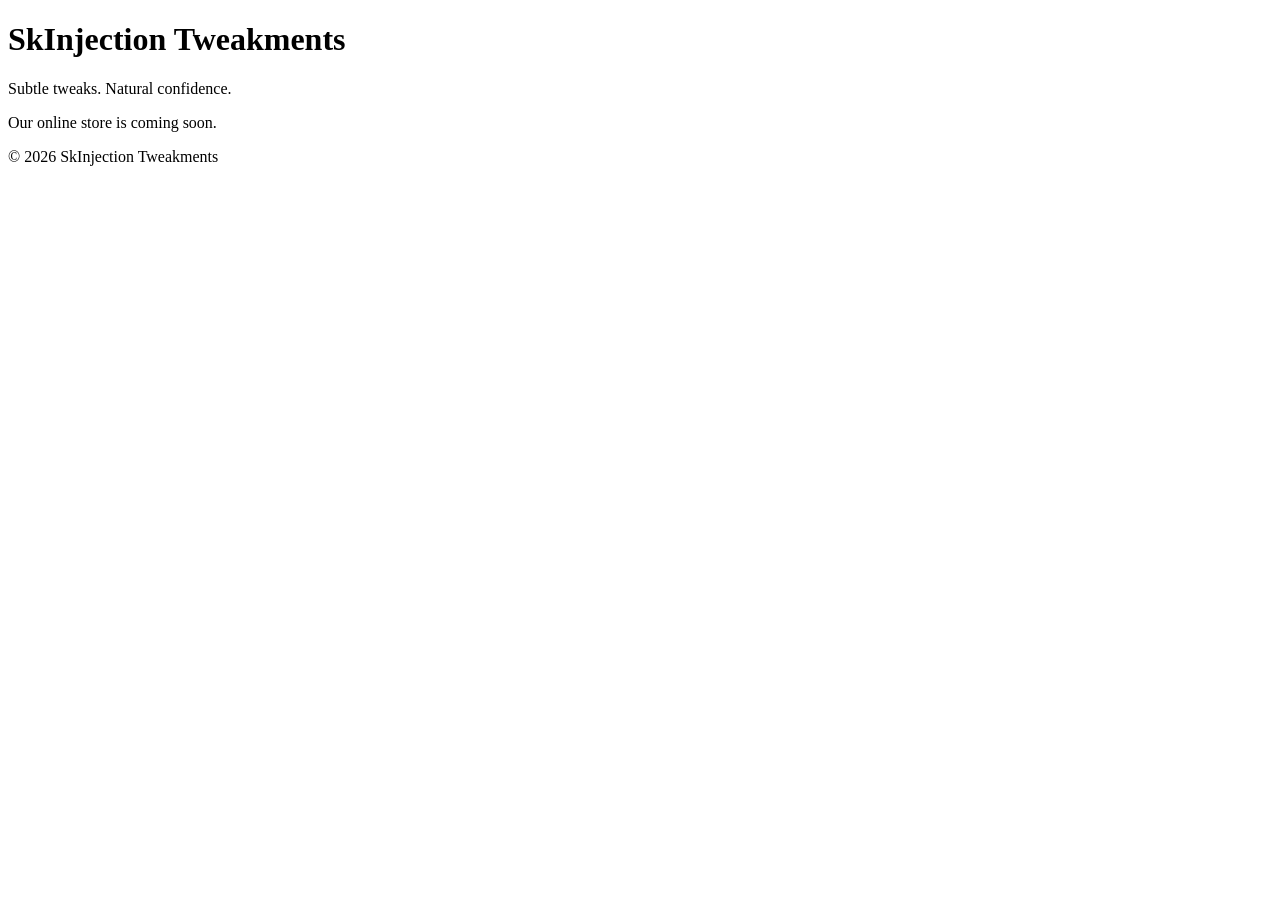
==== index.html @ 7909ea89 "Initial commit" ====
<!DOCTYPE html>
<html lang="en">
<head>
    <!--
        Author: Lettizia Diaz de Leon
        Date: October 9, 2026
        Purpose: Initial homepage file for the SkInjection Tweakments online store project.
    -->
    <meta charset="UTF-8">
    <meta name="viewport" content="width=device-width, initial-scale=1.0">
    <title>SkInjection Tweakments</title>
</head>
<body>

    <header>
        <h1>SkInjection Tweakments</h1>
        <p>Subtle tweaks. Natural confidence.</p>
    </header>

    <main>
        <p>Our online store is coming soon.</p>
    </main>

    <footer>
        <p>&copy; 2026 SkInjection Tweakments</p>
    </footer>

</body>
</html>
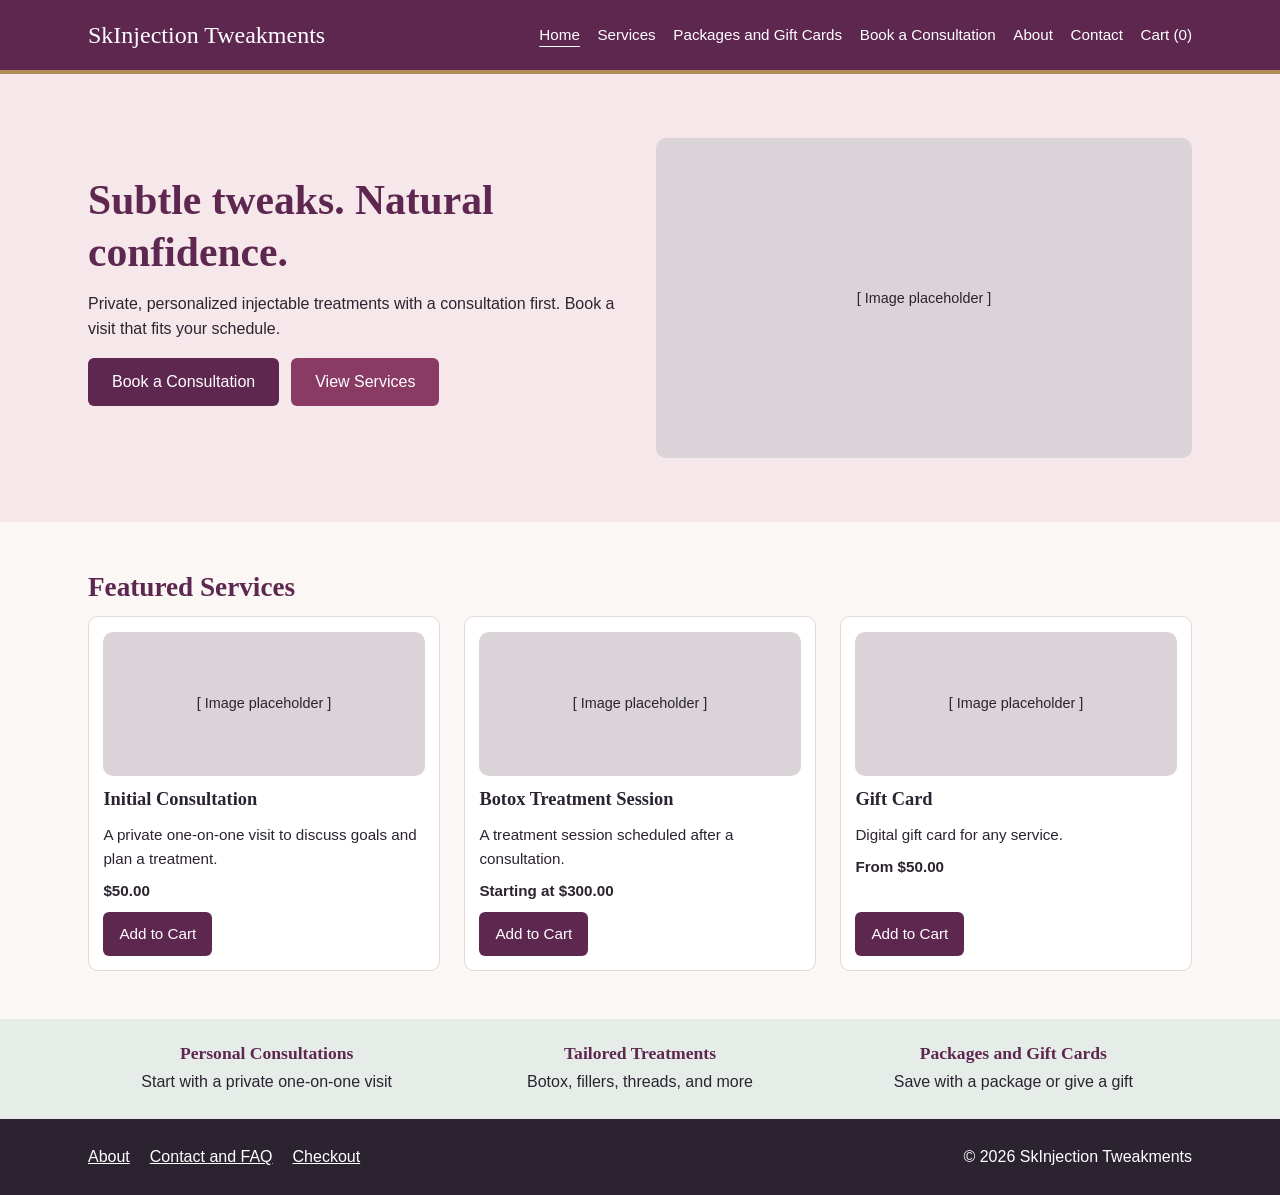
==== commit 9cec6656: "2.6 Project: Style and Substance" ====
--- a/index.html
+++ b/index.html
@@ -3,27 +3,111 @@
 <head>
     <!--
         Author: Lettizia Diaz de Leon
-        Date: October 9, 2026
-        Purpose: Initial homepage file for the SkInjection Tweakments online store project.
+        Date: October 18, 2026
+        Purpose: Store homepage for SkInjection Tweakments. Introduces the brand and links to services, packages, and booking.
     -->
     <meta charset="UTF-8">
     <meta name="viewport" content="width=device-width, initial-scale=1.0">
-    <title>SkInjection Tweakments</title>
+    <meta name="description" content="Private, personalized injectable treatments with a consultation first. Book a consultation or browse services.">
+    <title>SkInjection Tweakments | Home</title>
+
+    <!-- External stylesheet with the brand theme and responsive layout -->
+    <link rel="stylesheet" href="styles.css">
 </head>
+
 <body>
+    <a class="skip-link" href="#main-content">Skip to main content</a>
 
-    <header>
-        <h1>SkInjection Tweakments</h1>
-        <p>Subtle tweaks. Natural confidence.</p>
+    <header class="site-header">
+        <div class="header-inner">
+            <a class="brand" href="index.html">SkInjection Tweakments</a>
+            <nav aria-label="Main navigation">
+                <ul class="nav-list">
+                    <li><a href="index.html" aria-current="page">Home</a></li>
+                    <li><a href="services.html">Services</a></li>
+                    <li><a href="packages.html">Packages and Gift Cards</a></li>
+                    <li><a href="book.html">Book a Consultation</a></li>
+                    <li><a href="about.html">About</a></li>
+                    <li><a href="contact.html">Contact</a></li>
+                    <li><a href="cart.html">Cart (0)</a></li>
+                </ul>
+            </nav>
+        </div>
     </header>
 
-    <main>
-        <p>Our online store is coming soon.</p>
+    <main id="main-content">
+        <section class="hero" aria-labelledby="hero-heading">
+            <div class="container hero-grid">
+                <div class="hero-text">
+                    <h1 id="hero-heading">Subtle tweaks. Natural confidence.</h1>
+                    <p>Private, personalized injectable treatments with a consultation first. Book a visit that fits your schedule.</p>
+                    <p class="button-row">
+                        <a class="button" href="book.html">Book a Consultation</a>
+                        <a class="button button-secondary" href="services.html">View Services</a>
+                    </p>
+                </div>
+                <div class="placeholder hero-img" role="img" aria-label="Calm, softly lit treatment room"><span>[ Image placeholder ]</span></div>
+            </div>
+        </section>
+
+        <section class="section" aria-labelledby="featured-heading">
+            <div class="container">
+                <h2 id="featured-heading">Featured Services</h2>
+                <div class="card-grid">
+                <article class="card">
+                    <div class="placeholder card-img" role="img" aria-label="Calm treatment room with soft lighting"><span>[ Image placeholder ]</span></div>
+                    <h3><a href="service.html">Initial Consultation</a></h3>
+                    <p>A private one-on-one visit to discuss goals and plan a treatment.</p>
+                    <p class="price">$50.00</p>
+                    <button type="button" class="button button-small">Add to Cart<span class="visually-hidden"> Initial Consultation</span></button>
+                </article>
+                <article class="card">
+                    <div class="placeholder card-img" role="img" aria-label="Clean treatment tray ready for an appointment"><span>[ Image placeholder ]</span></div>
+                    <h3><a href="service.html">Botox Treatment Session</a></h3>
+                    <p>A treatment session scheduled after a consultation.</p>
+                    <p class="price">Starting at $300.00</p>
+                    <button type="button" class="button button-small">Add to Cart<span class="visually-hidden"> Botox Treatment Session</span></button>
+                </article>
+                <article class="card">
+                    <div class="placeholder card-img" role="img" aria-label="Gift card with a soft plum ribbon"><span>[ Image placeholder ]</span></div>
+                    <h3><a href="packages.html">Gift Card</a></h3>
+                    <p>Digital gift card for any service.</p>
+                    <p class="price">From $50.00</p>
+                    <button type="button" class="button button-small">Add to Cart<span class="visually-hidden"> Gift Card</span></button>
+                </article>
+                </div>
+            </div>
+        </section>
+
+        <section class="highlights" aria-label="Why choose SkInjection Tweakments">
+            <div class="container highlight-grid">
+                <div>
+                    <h2 class="highlight-title">Personal Consultations</h2>
+                    <p>Start with a private one-on-one visit</p>
+                </div>
+                <div>
+                    <h2 class="highlight-title">Tailored Treatments</h2>
+                    <p>Botox, fillers, threads, and more</p>
+                </div>
+                <div>
+                    <h2 class="highlight-title">Packages and Gift Cards</h2>
+                    <p>Save with a package or give a gift</p>
+                </div>
+            </div>
+        </section>
     </main>
 
-    <footer>
-        <p>&copy; 2026 SkInjection Tweakments</p>
+    <footer class="site-footer">
+        <div class="footer-inner">
+            <nav aria-label="Footer navigation">
+                <ul class="footer-links">
+                    <li><a href="about.html">About</a></li>
+                    <li><a href="contact.html">Contact and FAQ</a></li>
+                    <li><a href="checkout.html">Checkout</a></li>
+                </ul>
+            </nav>
+            <p>&copy; 2026 SkInjection Tweakments</p>
+        </div>
     </footer>
-
 </body>
 </html>
--- a/styles.css
+++ b/styles.css
@@ -0,0 +1,585 @@
+/*
+    Author: Lettizia Diaz de Leon
+    Date: October 18, 2026
+    Purpose: External stylesheet for SkInjection Tweakments. Applies the brand theme
+    (plum and cream palette, Georgia headings, Arial body text) and a mobile-first
+    responsive layout with breakpoints at 768px and 1024px.
+*/
+
+/* ==========================================
+   BRAND COLORS AND FONTS
+   ------------------------------------------
+   Palette from the 1.9 proposal. Gold is for
+   decorative lines only, never for text.
+========================================== */
+:root {
+    --ink: #2B2430;
+    --cream: #FBF7F4;
+    --plum: #5E2750;
+    --rose: #8A3B63;
+    --blush: #F6E7EA;
+    --sage: #E6EDE8;
+    --gold: #B08D57;
+    --white: #FFFFFF;
+    --placeholder: #DAD3D8;
+    --border: #E3D9DE;
+
+    --font-heading: Georgia, "Times New Roman", serif;
+    --font-body: Arial, Helvetica, sans-serif;
+    --radius: 10px;
+}
+
+/* ==========================================
+   BASE STYLES
+========================================== */
+*,
+*::before,
+*::after {
+    box-sizing: border-box;
+}
+
+body {
+    margin: 0;
+    font-family: var(--font-body);
+    font-size: 1rem;
+    line-height: 1.6;
+    color: var(--ink);
+    background-color: var(--cream);
+}
+
+h1, h2, h3 {
+    font-family: var(--font-heading);
+    color: var(--plum);
+    line-height: 1.25;
+    margin: 0 0 0.75rem;
+}
+
+h1 { font-size: 2rem; }
+h2 { font-size: 1.5rem; }
+h3 { font-size: 1.15rem; }
+
+p { margin: 0 0 1rem; }
+
+a { color: var(--rose); }
+a:hover { color: var(--plum); }
+
+img { max-width: 100%; height: auto; }
+
+.container {
+    width: 100%;
+    max-width: 72rem;
+    margin: 0 auto;
+    padding: 0 1rem;
+}
+
+.narrow { max-width: 42rem; }
+
+/* ==========================================
+   ACCESSIBILITY HELPERS
+========================================== */
+.visually-hidden {
+    position: absolute;
+    width: 1px;
+    height: 1px;
+    margin: -1px;
+    padding: 0;
+    overflow: hidden;
+    clip: rect(0, 0, 0, 0);
+    white-space: nowrap;
+    border: 0;
+}
+
+.skip-link {
+    position: absolute;
+    left: 1rem;
+    top: -4rem;
+    background: var(--white);
+    color: var(--plum);
+    padding: 0.5rem 1rem;
+    border-radius: 6px;
+    z-index: 10;
+}
+
+.skip-link:focus { top: 0.5rem; }
+
+a:focus-visible,
+button:focus-visible,
+input:focus-visible,
+select:focus-visible,
+textarea:focus-visible,
+summary:focus-visible {
+    outline: 3px solid var(--ink);
+    outline-offset: 3px;
+}
+
+/* ==========================================
+   HEADER AND NAVIGATION
+========================================== */
+.site-header {
+    background-color: var(--plum);
+    border-bottom: 4px solid var(--gold); /* decorative line only */
+}
+
+.header-inner {
+    max-width: 72rem;
+    margin: 0 auto;
+    padding: 1rem;
+    display: flex;
+    flex-direction: column;
+    gap: 0.75rem;
+}
+
+.brand {
+    font-family: var(--font-heading);
+    font-size: 1.5rem;
+    color: var(--white);
+    text-decoration: none;
+}
+
+.nav-list {
+    list-style: none;
+    margin: 0;
+    padding: 0;
+    display: flex;
+    flex-wrap: wrap;
+    gap: 0.25rem 1rem;
+}
+
+.nav-list a {
+    display: inline-block;
+    padding: 0.4rem 0;
+    color: var(--white);
+    text-decoration: none;
+    font-size: 0.95rem;
+}
+
+.nav-list a:hover,
+.nav-list a[aria-current="page"] {
+    text-decoration: underline;
+    text-underline-offset: 6px;
+}
+
+.site-header a:focus-visible {
+    outline-color: var(--white);
+}
+
+/* ==========================================
+   BUTTONS
+========================================== */
+.button {
+    display: inline-block;
+    min-height: 44px;
+    padding: 0.7rem 1.5rem;
+    font-family: var(--font-body);
+    font-size: 1rem;
+    color: var(--white);
+    background-color: var(--plum);
+    border: 0;
+    border-radius: 6px;
+    text-decoration: none;
+    cursor: pointer;
+}
+
+.button:hover { background-color: var(--ink); color: var(--white); }
+
+.button-secondary { background-color: var(--rose); }
+
+.button-small {
+    min-height: 44px;
+    padding: 0.5rem 1rem;
+    font-size: 0.95rem;
+}
+
+.button-row {
+    display: flex;
+    flex-wrap: wrap;
+    gap: 0.75rem;
+}
+
+/* ==========================================
+   SECTIONS
+========================================== */
+.section { padding: 2rem 0; }
+.section-blush { background-color: var(--blush); }
+.section-sage { background-color: var(--sage); }
+
+.page-intro {
+    background-color: var(--blush);
+    padding: 2rem 0;
+}
+
+.page-intro p { margin-bottom: 0; max-width: 40rem; }
+
+/* Placeholder images (real photos will replace these later) */
+.placeholder {
+    display: flex;
+    align-items: center;
+    justify-content: center;
+    background-color: var(--placeholder);
+    color: var(--ink);
+    border-radius: var(--radius);
+    font-size: 0.9rem;
+    text-align: center;
+}
+
+.card-img { height: 9rem; margin-bottom: 0.75rem; }
+.hero-img { height: 14rem; }
+.detail-img { height: 16rem; }
+
+/* ==========================================
+   HOMEPAGE HERO
+========================================== */
+.hero {
+    background-color: var(--blush);
+    padding: 2rem 0;
+}
+
+.hero-grid {
+    display: grid;
+    grid-template-columns: 1fr;
+    gap: 1.5rem;
+    align-items: center;
+}
+
+.hero h1 { font-size: 2.1rem; }
+
+/* ==========================================
+   CARD GRID (CSS Grid, one column on mobile)
+========================================== */
+.card-grid {
+    display: grid;
+    grid-template-columns: 1fr;
+    gap: 1rem;
+}
+
+.card {
+    background-color: var(--white);
+    border: 1px solid var(--border);
+    border-radius: var(--radius);
+    padding: 0.9rem;
+    display: flex;
+    flex-direction: column;
+}
+
+.card h3 a { color: var(--ink); text-decoration: none; }
+.card h3 a:hover { text-decoration: underline; }
+.card p { margin-bottom: 0.5rem; font-size: 0.95rem; }
+.card .price { font-weight: bold; }
+.card .button { margin-top: auto; align-self: flex-start; }
+
+/* ==========================================
+   HIGHLIGHT STRIP
+========================================== */
+.highlights {
+    background-color: var(--sage);
+    padding: 1.5rem 0;
+    text-align: center;
+}
+
+.highlight-grid {
+    display: grid;
+    grid-template-columns: 1fr;
+    gap: 1rem;
+}
+
+.highlight-title { font-size: 1.1rem; margin-bottom: 0.25rem; }
+.highlight-grid p { margin: 0; }
+
+/* ==========================================
+   SERVICE DETAIL AND ABOUT
+========================================== */
+.breadcrumb { margin-bottom: 1rem; }
+
+.detail-grid {
+    display: grid;
+    grid-template-columns: 1fr;
+    gap: 1.5rem;
+}
+
+.price { font-weight: bold; }
+
+.detail-list {
+    display: grid;
+    grid-template-columns: 1fr;
+    gap: 0.1rem;
+    margin: 0 0 1rem;
+}
+
+.detail-list dt { font-weight: bold; margin-top: 0.5rem; }
+.detail-list dd { margin: 0; }
+
+/* ==========================================
+   FORMS
+========================================== */
+.form fieldset {
+    background-color: var(--white);
+    border: 1px solid var(--border);
+    border-radius: var(--radius);
+    margin: 0 0 1.25rem;
+    padding: 1rem;
+}
+
+.form legend {
+    font-family: var(--font-heading);
+    font-size: 1.15rem;
+    color: var(--plum);
+    padding: 0 0.5rem;
+}
+
+.field { margin-bottom: 1rem; }
+
+.field label {
+    display: block;
+    font-weight: bold;
+    margin-bottom: 0.25rem;
+}
+
+input[type="text"],
+input[type="email"],
+input[type="tel"],
+input[type="date"],
+input[type="time"],
+input[type="number"],
+select,
+textarea {
+    width: 100%;
+    min-height: 44px;
+    padding: 0.55rem 0.7rem;
+    font-family: var(--font-body);
+    font-size: 1rem;
+    color: var(--ink);
+    background-color: var(--white);
+    border: 1px solid var(--ink);
+    border-radius: 6px;
+}
+
+.help {
+    font-size: 0.9rem;
+    margin: 0.35rem 0 0;
+}
+
+/* ==========================================
+   CART TABLE (stacked on mobile)
+========================================== */
+.table-wrap { margin-bottom: 1.5rem; }
+
+.cart-table {
+    width: 100%;
+    border-collapse: collapse;
+    background-color: var(--white);
+}
+
+.cart-table th,
+.cart-table td {
+    padding: 0.75rem;
+    text-align: left;
+    border-bottom: 1px solid var(--border);
+}
+
+.cart-table thead th {
+    background-color: var(--plum);
+    color: var(--white);
+}
+
+.cart-table tfoot th,
+.cart-table tfoot td { font-weight: bold; }
+
+.cart-table input[type="number"] { width: 5rem; }
+
+/* ==========================================
+   CHECKOUT, CONFIRMATION, CONTACT, FAQ
+========================================== */
+.checkout-grid {
+    display: grid;
+    grid-template-columns: 1fr;
+    gap: 1.5rem;
+}
+
+.summary {
+    background-color: var(--blush);
+    border-radius: var(--radius);
+    padding: 1rem;
+    align-self: start;
+}
+
+.summary-list {
+    list-style: none;
+    margin: 0 0 1rem;
+    padding: 0;
+}
+
+.summary-list li,
+.summary-total {
+    display: flex;
+    justify-content: space-between;
+    gap: 1rem;
+    padding: 0.4rem 0;
+}
+
+.summary-total {
+    border-top: 1px solid var(--plum);
+    font-weight: bold;
+    margin-bottom: 0.5rem;
+}
+
+.confirm-box {
+    background-color: var(--white);
+    border: 1px solid var(--border);
+    border-radius: var(--radius);
+    padding: 1.5rem;
+}
+
+.contact-card {
+    font-style: normal;
+    background-color: var(--white);
+    border: 1px solid var(--border);
+    border-radius: var(--radius);
+    padding: 1rem;
+    max-width: 28rem;
+}
+
+.contact-card p:last-child { margin-bottom: 0; }
+
+details {
+    background-color: var(--white);
+    border: 1px solid var(--border);
+    border-radius: 6px;
+    margin-bottom: 0.75rem;
+    padding: 0.75rem 1rem;
+}
+
+summary {
+    font-weight: bold;
+    color: var(--plum);
+    cursor: pointer;
+}
+
+details p { margin: 0.6rem 0 0; }
+
+/* ==========================================
+   FOOTER
+========================================== */
+.site-footer {
+    background-color: var(--ink);
+    color: var(--white);
+    padding: 1.25rem 0;
+}
+
+.footer-inner {
+    max-width: 72rem;
+    margin: 0 auto;
+    padding: 0 1rem;
+    display: flex;
+    flex-direction: column;
+    gap: 0.75rem;
+}
+
+.footer-inner p { margin: 0; }
+
+.footer-links {
+    list-style: none;
+    margin: 0;
+    padding: 0;
+    display: flex;
+    flex-wrap: wrap;
+    gap: 0.5rem 1.25rem;
+}
+
+.footer-links a {
+    display: inline-block;
+    padding: 0.35rem 0;
+    color: var(--white);
+}
+
+.site-footer a:focus-visible { outline-color: var(--white); }
+
+/* ==========================================
+   TABLET BREAKPOINT (768px AND UP)
+   ------------------------------------------
+   Header on one row, two-column grids,
+   cart table shown as a normal table.
+========================================== */
+@media (min-width: 768px) {
+    h1 { font-size: 2.4rem; }
+    h2 { font-size: 1.7rem; }
+
+    .container { padding: 0 1.5rem; }
+
+    .header-inner {
+        flex-direction: row;
+        align-items: center;
+        justify-content: space-between;
+        padding: 1rem 1.5rem;
+    }
+
+    .nav-list { gap: 0.25rem 1.1rem; justify-content: flex-end; }
+
+    .hero { padding: 3rem 0; }
+    .hero h1 { font-size: 2.6rem; }
+    .hero-grid { grid-template-columns: 1fr 1fr; gap: 2rem; }
+    .hero-img { height: 18rem; }
+
+    .section { padding: 2.5rem 0; }
+    .card-grid { grid-template-columns: repeat(2, 1fr); gap: 1.25rem; }
+    .highlight-grid { grid-template-columns: repeat(3, 1fr); }
+    .detail-grid { grid-template-columns: 1fr 1fr; gap: 2rem; align-items: start; }
+    .checkout-grid { grid-template-columns: 2fr 1fr; gap: 2rem; }
+
+    .footer-inner {
+        flex-direction: row;
+        justify-content: space-between;
+        align-items: center;
+        padding: 0 1.5rem;
+    }
+}
+
+/* ==========================================
+   DESKTOP BREAKPOINT (1024px AND UP)
+   ------------------------------------------
+   Three-column card grids and more spacing.
+========================================== */
+@media (min-width: 1024px) {
+    .card-grid { grid-template-columns: repeat(3, 1fr); gap: 1.5rem; }
+    .section { padding: 3rem 0; }
+    .hero { padding: 4rem 0; }
+    .hero-img { height: 20rem; }
+    .detail-img { height: 22rem; }
+}
+
+/* ==========================================
+   MOBILE CART TABLE (under 768px)
+========================================== */
+@media (max-width: 767px) {
+    .cart-table thead {
+        position: absolute;
+        width: 1px;
+        height: 1px;
+        overflow: hidden;
+        clip: rect(0, 0, 0, 0);
+    }
+
+    .cart-table tr { display: block; border-bottom: 2px solid var(--border); }
+
+    .cart-table tbody th,
+    .cart-table tbody td {
+        display: flex;
+        justify-content: space-between;
+        align-items: center;
+        border-bottom: 0;
+    }
+
+    .cart-table td[data-label]::before {
+        content: attr(data-label);
+        font-weight: bold;
+        margin-right: 1rem;
+    }
+
+    .cart-table tfoot tr { display: flex; justify-content: space-between; }
+    .cart-table tfoot th,
+    .cart-table tfoot td { display: block; }
+}
+
+/* Respect the reader's motion settings */
+@media (prefers-reduced-motion: reduce) {
+    * { scroll-behavior: auto; transition: none; animation: none; }
+}
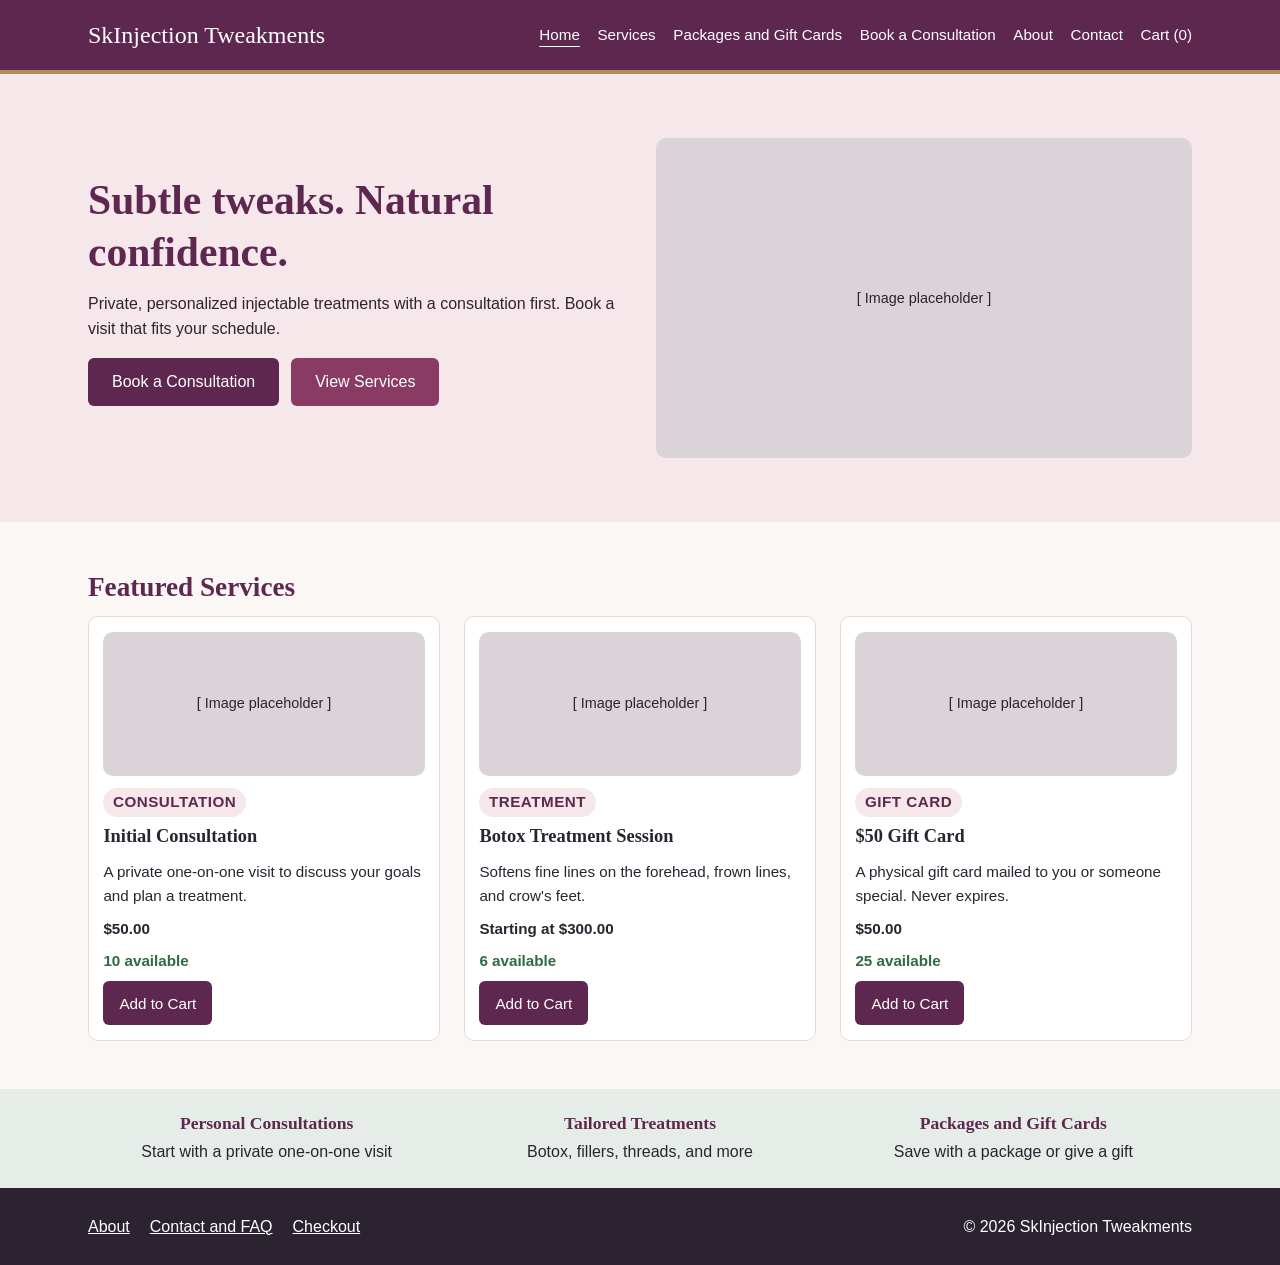
==== commit eb9ee59a: "4.7 Project: Smart Cart" ====
--- a/index.html
+++ b/index.html
@@ -3,7 +3,7 @@
 <head>
     <!--
         Author: Lettizia Diaz de Leon
-        Date: October 18, 2026
+        Date: October 31, 2026
         Purpose: Store homepage for SkInjection Tweakments. Introduces the brand and links to services, packages, and booking.
     -->
     <meta charset="UTF-8">
@@ -13,6 +13,10 @@
 
     <!-- External stylesheet with the brand theme and responsive layout -->
     <link rel="stylesheet" href="styles.css">
+
+    <!-- Product data and shopping cart (keeps the cart count in the menu up to date) -->
+    <script src="js/products.js" defer></script>
+    <script src="js/cart.js" defer></script>
 </head>
 
 <body>
@@ -53,28 +57,9 @@
         <section class="section" aria-labelledby="featured-heading">
             <div class="container">
                 <h2 id="featured-heading">Featured Services</h2>
-                <div class="card-grid">
-                <article class="card">
-                    <div class="placeholder card-img" role="img" aria-label="Calm treatment room with soft lighting"><span>[ Image placeholder ]</span></div>
-                    <h3><a href="service.html">Initial Consultation</a></h3>
-                    <p>A private one-on-one visit to discuss goals and plan a treatment.</p>
-                    <p class="price">$50.00</p>
-                    <button type="button" class="button button-small">Add to Cart<span class="visually-hidden"> Initial Consultation</span></button>
-                </article>
-                <article class="card">
-                    <div class="placeholder card-img" role="img" aria-label="Clean treatment tray ready for an appointment"><span>[ Image placeholder ]</span></div>
-                    <h3><a href="service.html">Botox Treatment Session</a></h3>
-                    <p>A treatment session scheduled after a consultation.</p>
-                    <p class="price">Starting at $300.00</p>
-                    <button type="button" class="button button-small">Add to Cart<span class="visually-hidden"> Botox Treatment Session</span></button>
-                </article>
-                <article class="card">
-                    <div class="placeholder card-img" role="img" aria-label="Gift card with a soft plum ribbon"><span>[ Image placeholder ]</span></div>
-                    <h3><a href="packages.html">Gift Card</a></h3>
-                    <p>Digital gift card for any service.</p>
-                    <p class="price">From $50.00</p>
-                    <button type="button" class="button button-small">Add to Cart<span class="visually-hidden"> Gift Card</span></button>
-                </article>
+                <!-- Featured product cards are built from the product data in js/products.js -->
+                <div class="card-grid" data-product-grid data-ids="consult,botox,gift-50">
+                    <noscript><p>Please turn on JavaScript to view featured services.</p></noscript>
                 </div>
             </div>
         </section>
--- a/styles.css
+++ b/styles.css
@@ -1,9 +1,12 @@
 /*
     Author: Lettizia Diaz de Leon
-    Date: October 18, 2026
+    Date: October 31, 2026
     Purpose: External stylesheet for SkInjection Tweakments. Applies the brand theme
     (plum and cream palette, Georgia headings, Arial body text) and a mobile-first
-    responsive layout with breakpoints at 768px and 1024px.
+    responsive layout with breakpoints at 768px and 1024px. Also styles form
+    validation messages, the coupon field, and product category tags, plus the
+    shopping cart, stock labels, Out of Stock tooltip, add-to-cart feedback, and
+    order confirmation details.
 */
 
 /* ==========================================
@@ -457,6 +460,106 @@
 details p { margin: 0.6rem 0 0; }
 
 /* ==========================================
+   FORM VALIDATION MESSAGES
+   ------------------------------------------
+   Error red (#A4161A) passes contrast on
+   white. Invalid fields also get a thicker
+   border so color is not the only signal.
+========================================== */
+textarea { min-height: 8rem; resize: vertical; }
+
+.required { color: #A4161A; }
+
+.error {
+    color: #A4161A;
+    font-size: 0.9rem;
+    font-weight: bold;
+    margin: 0.35rem 0 0;
+}
+
+.error:empty { display: none; }
+
+input[aria-invalid="true"],
+select[aria-invalid="true"],
+textarea[aria-invalid="true"] {
+    border: 2px solid #A4161A;
+    background-color: #FFF5F5;
+}
+
+.help.success { color: #2E6B3F; font-weight: bold; }
+
+.form-status:empty { display: none; }
+
+.form-status {
+    padding: 0.75rem 1rem;
+    border-radius: 6px;
+    font-weight: bold;
+}
+
+.error-status {
+    background-color: #FFF5F5;
+    color: #A4161A;
+    border-left: 5px solid #A4161A;
+}
+
+.success-status {
+    background-color: var(--sage);
+    color: #2E6B3F;
+    border-left: 5px solid #2E6B3F;
+}
+
+.notice {
+    background-color: var(--blush);
+    border-left: 5px solid var(--rose);
+    padding: 0.6rem 0.8rem;
+    border-radius: 6px;
+    font-size: 0.95rem;
+}
+
+/* Two fields side by side on larger screens */
+.field-row {
+    display: grid;
+    grid-template-columns: 1fr;
+    gap: 0 1rem;
+}
+
+/* Coupon input with its Apply button */
+.coupon-row {
+    display: flex;
+    gap: 0.5rem;
+}
+
+.coupon-row input { flex: 1; }
+
+/* Order summary discount line */
+.summary-line {
+    display: flex;
+    justify-content: space-between;
+    gap: 1rem;
+    margin: 0;
+    padding: 0.3rem 0;
+}
+
+.discount-line { color: #2E6B3F; font-weight: bold; }
+.discount-line[hidden] { display: none; }
+
+/* ==========================================
+   PRODUCT CATEGORY TAG
+========================================== */
+.category-tag {
+    display: inline-block;
+    align-self: flex-start;
+    background-color: var(--blush);
+    color: var(--plum);
+    font-size: 0.8rem;
+    font-weight: bold;
+    letter-spacing: 0.5px;
+    text-transform: uppercase;
+    padding: 0.15rem 0.6rem;
+    border-radius: 999px;
+}
+
+/* ==========================================
    FOOTER
 ========================================== */
 .site-footer {
@@ -492,6 +595,191 @@
 }
 
 .site-footer a:focus-visible { outline-color: var(--white); }
+
+/* ==========================================
+   SHOPPING CART AND INVENTORY
+========================================== */
+
+/* Elements hidden with the hidden attribute stay hidden even if they are buttons */
+[hidden] { display: none !important; }
+
+/* Stock label on product cards */
+.stock {
+    font-size: 0.9rem;
+    font-weight: bold;
+    color: #2E6B3F;
+}
+
+/* Sold-out product: greyed out, cannot be added */
+.out-of-stock {
+    cursor: not-allowed;
+}
+
+.card.out-of-stock {
+    background-color: #F1EEF0;
+    filter: grayscale(100%);
+    opacity: 0.6;
+}
+
+.out-of-stock .stock { color: #A4161A; }
+
+.out-of-stock .button:disabled {
+    pointer-events: none; /* lets the tooltip follow the mouse over the button */
+}
+
+.button:disabled,
+.button:disabled:hover {
+    background-color: #8C8590;
+    cursor: not-allowed;
+}
+
+.stock-wrap { margin-bottom: 1rem; }
+
+/* Tooltip that follows the cursor over sold-out items */
+.stock-tooltip {
+    position: fixed;
+    top: 0;
+    left: 0;
+    z-index: 1000;
+    padding: 0.4rem 0.75rem;
+    border-radius: 6px;
+    background-color: #A4161A;
+    color: var(--white);
+    font-size: 0.85rem;
+    font-weight: bold;
+    pointer-events: none;
+    opacity: 0;
+    transition: opacity 0.15s ease;
+}
+
+.stock-tooltip.show { opacity: 1; }
+
+/* Add-to-cart feedback: green button */
+.button.added,
+.button.added:hover {
+    background-color: #2E6B3F;
+}
+
+/* Add-to-cart feedback: cart count pulse in the menu */
+.cart-count {
+    display: inline-block;
+    border-radius: 999px;
+}
+
+.cart-count.pulse {
+    animation: cart-pulse 0.6s ease;
+}
+
+@keyframes cart-pulse {
+    0% { transform: scale(1); background-color: transparent; }
+    40% { transform: scale(1.5); background-color: var(--gold); color: var(--ink); }
+    100% { transform: scale(1); background-color: transparent; }
+}
+
+/* Add-to-cart feedback: notification message */
+.cart-toast {
+    position: fixed;
+    left: 1rem;
+    right: 1rem;
+    bottom: 1rem;
+    z-index: 900;
+    max-width: 26rem;
+    margin: 0 auto;
+    padding: 0.9rem 1rem;
+    border-left: 6px solid var(--gold);
+    border-radius: var(--radius);
+    background-color: var(--plum);
+    color: var(--white);
+    box-shadow: 0 6px 18px rgba(43, 36, 48, 0.3);
+    opacity: 0;
+    transform: translateY(1rem);
+    transition: opacity 0.25s ease, transform 0.25s ease;
+    pointer-events: none;
+}
+
+.cart-toast.show {
+    opacity: 1;
+    transform: translateY(0);
+    pointer-events: auto;
+}
+
+.cart-toast a { color: var(--white); font-weight: bold; }
+
+/* Outline button for Clear Cart */
+.button-outline {
+    background-color: var(--white);
+    color: var(--plum);
+    border: 2px solid var(--plum);
+}
+
+.button-outline:hover { background-color: var(--blush); color: var(--plum); }
+
+.button-outline:disabled,
+.button-outline:disabled:hover {
+    background-color: var(--white);
+    color: #8C8590;
+    border-color: #C9C2C7;
+}
+
+/* Quantity controls in the cart */
+.qty-control {
+    display: inline-flex;
+    align-items: center;
+    gap: 0.35rem;
+}
+
+.qty-button {
+    width: 44px;
+    height: 44px;
+    border: 2px solid var(--plum);
+    border-radius: 6px;
+    background-color: var(--white);
+    color: var(--plum);
+    font-size: 1.2rem;
+    font-weight: bold;
+    cursor: pointer;
+}
+
+.qty-button:hover { background-color: var(--blush); }
+
+.qty-button:disabled {
+    border-color: #C9C2C7;
+    color: #8C8590;
+    cursor: not-allowed;
+    background-color: var(--white);
+}
+
+.cart-table .qty-input {
+    width: 4rem;
+    min-height: 44px;
+    text-align: center;
+}
+
+/* Remove link-style button */
+.link-button {
+    min-height: 44px;
+    padding: 0.25rem 0.5rem;
+    border: 0;
+    background: none;
+    color: #A4161A;
+    font-size: 0.95rem;
+    text-decoration: underline;
+    cursor: pointer;
+}
+
+.link-button:hover { color: var(--ink); }
+
+/* Order details on the confirmation page */
+.order-details {
+    background-color: var(--blush);
+    border-radius: var(--radius);
+    padding: 1rem;
+    margin: 1rem 0 1.5rem;
+}
+
+.order-details h2 { margin-bottom: 0.25rem; }
+
+.order-meta { font-size: 0.95rem; }
 
 /* ==========================================
    TABLET BREAKPOINT (768px AND UP)
@@ -524,6 +812,7 @@
     .highlight-grid { grid-template-columns: repeat(3, 1fr); }
     .detail-grid { grid-template-columns: 1fr 1fr; gap: 2rem; align-items: start; }
     .checkout-grid { grid-template-columns: 2fr 1fr; gap: 2rem; }
+    .field-row { grid-template-columns: 1fr 1fr; }
 
     .footer-inner {
         flex-direction: row;
@@ -568,6 +857,8 @@
         border-bottom: 0;
     }
 
+    .cart-table td.remove-cell { justify-content: flex-end; }
+
     .cart-table td[data-label]::before {
         content: attr(data-label);
         font-weight: bold;
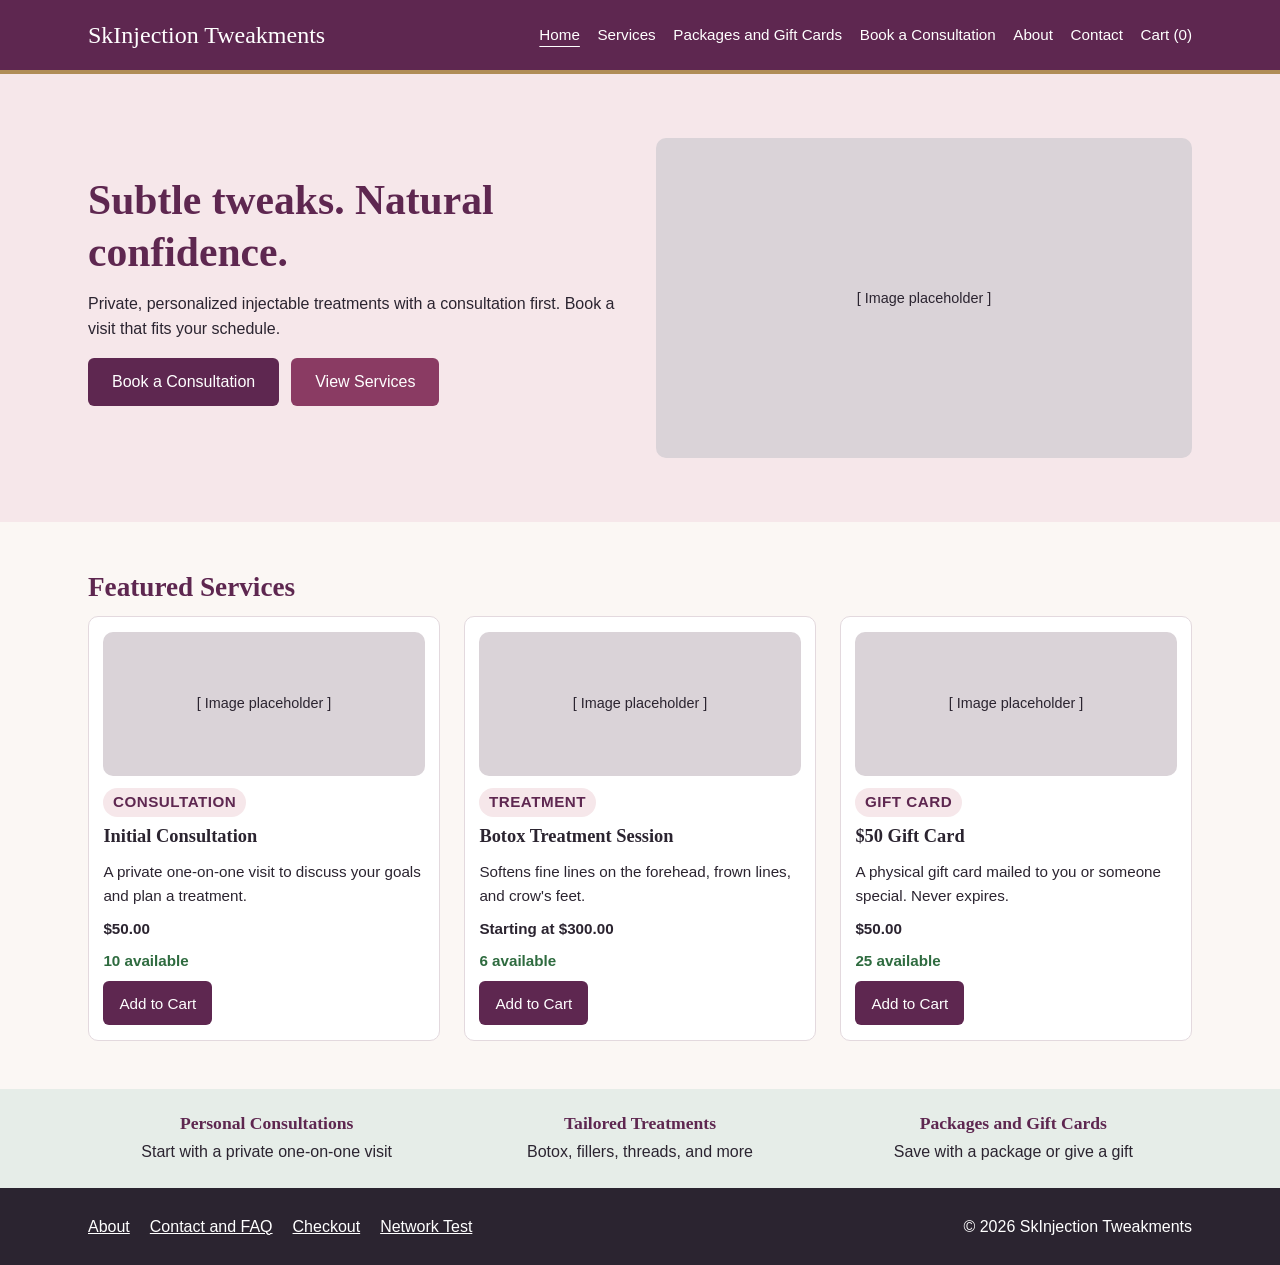
==== commit 37303413: "5.5 Project: Grand Opening" ====
--- a/index.html
+++ b/index.html
@@ -3,7 +3,7 @@
 <head>
     <!--
         Author: Lettizia Diaz de Leon
-        Date: October 31, 2026
+        Date: November 4, 2026
         Purpose: Store homepage for SkInjection Tweakments. Introduces the brand and links to services, packages, and booking.
     -->
     <meta charset="UTF-8">
@@ -12,7 +12,7 @@
     <title>SkInjection Tweakments | Home</title>
 
     <!-- External stylesheet with the brand theme and responsive layout -->
-    <link rel="stylesheet" href="styles.css">
+    <link rel="stylesheet" href="css/styles.css">
 
     <!-- Product data and shopping cart (keeps the cart count in the menu up to date) -->
     <script src="js/products.js" defer></script>
@@ -89,6 +89,7 @@
                     <li><a href="about.html">About</a></li>
                     <li><a href="contact.html">Contact and FAQ</a></li>
                     <li><a href="checkout.html">Checkout</a></li>
+                    <li><a href="network.html">Network Test</a></li>
                 </ul>
             </nav>
             <p>&copy; 2026 SkInjection Tweakments</p>
--- a/css/styles.css
+++ b/css/styles.css
@@ -0,0 +1,965 @@
+/*
+    Author: Lettizia Diaz de Leon
+    Date: November 4, 2026
+    Purpose: External stylesheet for SkInjection Tweakments. Applies the brand theme
+    (plum and cream palette, Georgia headings, Arial body text) and a mobile-first
+    responsive layout with breakpoints at 768px and 1024px. Also styles form
+    validation messages, the coupon field, and product category tags, plus the
+    shopping cart, stock labels, Out of Stock tooltip, add-to-cart feedback,
+    order confirmation details, the preferred visit box, related items on the
+    Service Detail template, and the Network Connection Test page.
+*/
+
+/* ==========================================
+   BRAND COLORS AND FONTS
+   ------------------------------------------
+   Palette from the 1.9 proposal. Gold is for
+   decorative lines only, never for text.
+========================================== */
+:root {
+    --ink: #2B2430;
+    --cream: #FBF7F4;
+    --plum: #5E2750;
+    --rose: #8A3B63;
+    --blush: #F6E7EA;
+    --sage: #E6EDE8;
+    --gold: #B08D57;
+    --white: #FFFFFF;
+    --placeholder: #DAD3D8;
+    --border: #E3D9DE;
+
+    --font-heading: Georgia, "Times New Roman", serif;
+    --font-body: Arial, Helvetica, sans-serif;
+    --radius: 10px;
+}
+
+/* ==========================================
+   BASE STYLES
+========================================== */
+*,
+*::before,
+*::after {
+    box-sizing: border-box;
+}
+
+body {
+    margin: 0;
+    font-family: var(--font-body);
+    font-size: 1rem;
+    line-height: 1.6;
+    color: var(--ink);
+    background-color: var(--cream);
+}
+
+h1, h2, h3 {
+    font-family: var(--font-heading);
+    color: var(--plum);
+    line-height: 1.25;
+    margin: 0 0 0.75rem;
+}
+
+h1 { font-size: 2rem; }
+h2 { font-size: 1.5rem; }
+h3 { font-size: 1.15rem; }
+
+p { margin: 0 0 1rem; }
+
+a { color: var(--rose); }
+a:hover { color: var(--plum); }
+
+img { max-width: 100%; height: auto; }
+
+.container {
+    width: 100%;
+    max-width: 72rem;
+    margin: 0 auto;
+    padding: 0 1rem;
+}
+
+.narrow { max-width: 42rem; }
+
+/* ==========================================
+   ACCESSIBILITY HELPERS
+========================================== */
+.visually-hidden {
+    position: absolute;
+    width: 1px;
+    height: 1px;
+    margin: -1px;
+    padding: 0;
+    overflow: hidden;
+    clip: rect(0, 0, 0, 0);
+    white-space: nowrap;
+    border: 0;
+}
+
+.skip-link {
+    position: absolute;
+    left: 1rem;
+    top: -4rem;
+    background: var(--white);
+    color: var(--plum);
+    padding: 0.5rem 1rem;
+    border-radius: 6px;
+    z-index: 10;
+}
+
+.skip-link:focus { top: 0.5rem; }
+
+a:focus-visible,
+button:focus-visible,
+input:focus-visible,
+select:focus-visible,
+textarea:focus-visible,
+summary:focus-visible {
+    outline: 3px solid var(--ink);
+    outline-offset: 3px;
+}
+
+/* ==========================================
+   HEADER AND NAVIGATION
+========================================== */
+.site-header {
+    background-color: var(--plum);
+    border-bottom: 4px solid var(--gold); /* decorative line only */
+}
+
+.header-inner {
+    max-width: 72rem;
+    margin: 0 auto;
+    padding: 1rem;
+    display: flex;
+    flex-direction: column;
+    gap: 0.75rem;
+}
+
+.brand {
+    font-family: var(--font-heading);
+    font-size: 1.5rem;
+    color: var(--white);
+    text-decoration: none;
+}
+
+.nav-list {
+    list-style: none;
+    margin: 0;
+    padding: 0;
+    display: flex;
+    flex-wrap: wrap;
+    gap: 0.25rem 1rem;
+}
+
+.nav-list a {
+    display: inline-block;
+    padding: 0.4rem 0;
+    color: var(--white);
+    text-decoration: none;
+    font-size: 0.95rem;
+}
+
+.nav-list a:hover,
+.nav-list a[aria-current="page"] {
+    text-decoration: underline;
+    text-underline-offset: 6px;
+}
+
+.site-header a:focus-visible {
+    outline-color: var(--white);
+}
+
+/* ==========================================
+   BUTTONS
+========================================== */
+.button {
+    display: inline-block;
+    min-height: 44px;
+    padding: 0.7rem 1.5rem;
+    font-family: var(--font-body);
+    font-size: 1rem;
+    color: var(--white);
+    background-color: var(--plum);
+    border: 0;
+    border-radius: 6px;
+    text-decoration: none;
+    cursor: pointer;
+}
+
+.button:hover { background-color: var(--ink); color: var(--white); }
+
+.button-secondary { background-color: var(--rose); }
+
+.button-small {
+    min-height: 44px;
+    padding: 0.5rem 1rem;
+    font-size: 0.95rem;
+}
+
+.button-row {
+    display: flex;
+    flex-wrap: wrap;
+    gap: 0.75rem;
+}
+
+/* ==========================================
+   SECTIONS
+========================================== */
+.section { padding: 2rem 0; }
+.section-blush { background-color: var(--blush); }
+.section-sage { background-color: var(--sage); }
+
+.page-intro {
+    background-color: var(--blush);
+    padding: 2rem 0;
+}
+
+.page-intro p { margin-bottom: 0; max-width: 40rem; }
+
+/* Placeholder images (real photos will replace these later) */
+.placeholder {
+    display: flex;
+    align-items: center;
+    justify-content: center;
+    background-color: var(--placeholder);
+    color: var(--ink);
+    border-radius: var(--radius);
+    font-size: 0.9rem;
+    text-align: center;
+}
+
+.card-img { height: 9rem; margin-bottom: 0.75rem; }
+.hero-img { height: 14rem; }
+.detail-img { height: 16rem; }
+
+/* ==========================================
+   HOMEPAGE HERO
+========================================== */
+.hero {
+    background-color: var(--blush);
+    padding: 2rem 0;
+}
+
+.hero-grid {
+    display: grid;
+    grid-template-columns: 1fr;
+    gap: 1.5rem;
+    align-items: center;
+}
+
+.hero h1 { font-size: 2.1rem; }
+
+/* ==========================================
+   CARD GRID (CSS Grid, one column on mobile)
+========================================== */
+.card-grid {
+    display: grid;
+    grid-template-columns: 1fr;
+    gap: 1rem;
+}
+
+.card {
+    background-color: var(--white);
+    border: 1px solid var(--border);
+    border-radius: var(--radius);
+    padding: 0.9rem;
+    display: flex;
+    flex-direction: column;
+}
+
+.card h3 a { color: var(--ink); text-decoration: none; }
+.card h3 a:hover { text-decoration: underline; }
+.card p { margin-bottom: 0.5rem; font-size: 0.95rem; }
+.card .price { font-weight: bold; }
+.card .button { margin-top: auto; align-self: flex-start; }
+
+/* ==========================================
+   HIGHLIGHT STRIP
+========================================== */
+.highlights {
+    background-color: var(--sage);
+    padding: 1.5rem 0;
+    text-align: center;
+}
+
+.highlight-grid {
+    display: grid;
+    grid-template-columns: 1fr;
+    gap: 1rem;
+}
+
+.highlight-title { font-size: 1.1rem; margin-bottom: 0.25rem; }
+.highlight-grid p { margin: 0; }
+
+/* ==========================================
+   SERVICE DETAIL AND ABOUT
+========================================== */
+.breadcrumb { margin-bottom: 1rem; }
+
+.detail-grid {
+    display: grid;
+    grid-template-columns: 1fr;
+    gap: 1.5rem;
+}
+
+.price { font-weight: bold; }
+
+.detail-list {
+    display: grid;
+    grid-template-columns: 1fr;
+    gap: 0.1rem;
+    margin: 0 0 1rem;
+}
+
+.detail-list dt { font-weight: bold; margin-top: 0.5rem; }
+.detail-list dd { margin: 0; }
+
+/* ==========================================
+   FORMS
+========================================== */
+.form fieldset {
+    background-color: var(--white);
+    border: 1px solid var(--border);
+    border-radius: var(--radius);
+    margin: 0 0 1.25rem;
+    padding: 1rem;
+}
+
+.form legend {
+    font-family: var(--font-heading);
+    font-size: 1.15rem;
+    color: var(--plum);
+    padding: 0 0.5rem;
+}
+
+.field { margin-bottom: 1rem; }
+
+.field label {
+    display: block;
+    font-weight: bold;
+    margin-bottom: 0.25rem;
+}
+
+input[type="text"],
+input[type="email"],
+input[type="tel"],
+input[type="date"],
+input[type="time"],
+input[type="number"],
+select,
+textarea {
+    width: 100%;
+    min-height: 44px;
+    padding: 0.55rem 0.7rem;
+    font-family: var(--font-body);
+    font-size: 1rem;
+    color: var(--ink);
+    background-color: var(--white);
+    border: 1px solid var(--ink);
+    border-radius: 6px;
+}
+
+.help {
+    font-size: 0.9rem;
+    margin: 0.35rem 0 0;
+}
+
+/* ==========================================
+   CART TABLE (stacked on mobile)
+========================================== */
+.table-wrap { margin-bottom: 1.5rem; }
+
+.cart-table {
+    width: 100%;
+    border-collapse: collapse;
+    background-color: var(--white);
+}
+
+.cart-table th,
+.cart-table td {
+    padding: 0.75rem;
+    text-align: left;
+    border-bottom: 1px solid var(--border);
+}
+
+.cart-table thead th {
+    background-color: var(--plum);
+    color: var(--white);
+}
+
+.cart-table tfoot th,
+.cart-table tfoot td { font-weight: bold; }
+
+.cart-table input[type="number"] { width: 5rem; }
+
+/* ==========================================
+   CHECKOUT, CONFIRMATION, CONTACT, FAQ
+========================================== */
+.checkout-grid {
+    display: grid;
+    grid-template-columns: 1fr;
+    gap: 1.5rem;
+}
+
+.summary {
+    background-color: var(--blush);
+    border-radius: var(--radius);
+    padding: 1rem;
+    align-self: start;
+}
+
+.summary-list {
+    list-style: none;
+    margin: 0 0 1rem;
+    padding: 0;
+}
+
+.summary-list li,
+.summary-total {
+    display: flex;
+    justify-content: space-between;
+    gap: 1rem;
+    padding: 0.4rem 0;
+}
+
+.summary-total {
+    border-top: 1px solid var(--plum);
+    font-weight: bold;
+    margin-bottom: 0.5rem;
+}
+
+.confirm-box {
+    background-color: var(--white);
+    border: 1px solid var(--border);
+    border-radius: var(--radius);
+    padding: 1.5rem;
+}
+
+.contact-card {
+    font-style: normal;
+    background-color: var(--white);
+    border: 1px solid var(--border);
+    border-radius: var(--radius);
+    padding: 1rem;
+    max-width: 28rem;
+}
+
+.contact-card p:last-child { margin-bottom: 0; }
+
+details {
+    background-color: var(--white);
+    border: 1px solid var(--border);
+    border-radius: 6px;
+    margin-bottom: 0.75rem;
+    padding: 0.75rem 1rem;
+}
+
+summary {
+    font-weight: bold;
+    color: var(--plum);
+    cursor: pointer;
+}
+
+details p { margin: 0.6rem 0 0; }
+
+/* ==========================================
+   FORM VALIDATION MESSAGES
+   ------------------------------------------
+   Error red (#A4161A) passes contrast on
+   white. Invalid fields also get a thicker
+   border so color is not the only signal.
+========================================== */
+textarea { min-height: 8rem; resize: vertical; }
+
+.required { color: #A4161A; }
+
+.error {
+    color: #A4161A;
+    font-size: 0.9rem;
+    font-weight: bold;
+    margin: 0.35rem 0 0;
+}
+
+.error:empty { display: none; }
+
+input[aria-invalid="true"],
+select[aria-invalid="true"],
+textarea[aria-invalid="true"] {
+    border: 2px solid #A4161A;
+    background-color: #FFF5F5;
+}
+
+.help.success { color: #2E6B3F; font-weight: bold; }
+
+.form-status:empty { display: none; }
+
+.form-status {
+    padding: 0.75rem 1rem;
+    border-radius: 6px;
+    font-weight: bold;
+}
+
+.error-status {
+    background-color: #FFF5F5;
+    color: #A4161A;
+    border-left: 5px solid #A4161A;
+}
+
+.success-status {
+    background-color: var(--sage);
+    color: #2E6B3F;
+    border-left: 5px solid #2E6B3F;
+}
+
+.notice {
+    background-color: var(--blush);
+    border-left: 5px solid var(--rose);
+    padding: 0.6rem 0.8rem;
+    border-radius: 6px;
+    font-size: 0.95rem;
+}
+
+/* Two fields side by side on larger screens */
+.field-row {
+    display: grid;
+    grid-template-columns: 1fr;
+    gap: 0 1rem;
+}
+
+/* Coupon input with its Apply button */
+.coupon-row {
+    display: flex;
+    gap: 0.5rem;
+}
+
+.coupon-row input { flex: 1; }
+
+/* Order summary discount line */
+.summary-line {
+    display: flex;
+    justify-content: space-between;
+    gap: 1rem;
+    margin: 0;
+    padding: 0.3rem 0;
+}
+
+.discount-line { color: #2E6B3F; font-weight: bold; }
+.discount-line[hidden] { display: none; }
+
+/* ==========================================
+   PRODUCT CATEGORY TAG
+========================================== */
+.category-tag {
+    display: inline-block;
+    align-self: flex-start;
+    background-color: var(--blush);
+    color: var(--plum);
+    font-size: 0.8rem;
+    font-weight: bold;
+    letter-spacing: 0.5px;
+    text-transform: uppercase;
+    padding: 0.15rem 0.6rem;
+    border-radius: 999px;
+}
+
+/* ==========================================
+   FOOTER
+========================================== */
+.site-footer {
+    background-color: var(--ink);
+    color: var(--white);
+    padding: 1.25rem 0;
+}
+
+.footer-inner {
+    max-width: 72rem;
+    margin: 0 auto;
+    padding: 0 1rem;
+    display: flex;
+    flex-direction: column;
+    gap: 0.75rem;
+}
+
+.footer-inner p { margin: 0; }
+
+.footer-links {
+    list-style: none;
+    margin: 0;
+    padding: 0;
+    display: flex;
+    flex-wrap: wrap;
+    gap: 0.5rem 1.25rem;
+}
+
+.footer-links a {
+    display: inline-block;
+    padding: 0.35rem 0;
+    color: var(--white);
+}
+
+.site-footer a:focus-visible { outline-color: var(--white); }
+
+/* ==========================================
+   SHOPPING CART AND INVENTORY
+========================================== */
+
+/* Elements hidden with the hidden attribute stay hidden even if they are buttons */
+[hidden] { display: none !important; }
+
+/* Stock label on product cards */
+.stock {
+    font-size: 0.9rem;
+    font-weight: bold;
+    color: #2E6B3F;
+}
+
+/* Sold-out product: greyed out, cannot be added */
+.out-of-stock {
+    cursor: not-allowed;
+}
+
+.card.out-of-stock {
+    background-color: #F1EEF0;
+    filter: grayscale(100%);
+    opacity: 0.6;
+}
+
+.out-of-stock .stock { color: #A4161A; }
+
+.out-of-stock .button:disabled {
+    pointer-events: none; /* lets the tooltip follow the mouse over the button */
+}
+
+.button:disabled,
+.button:disabled:hover {
+    background-color: #8C8590;
+    cursor: not-allowed;
+}
+
+.stock-wrap { margin-bottom: 1rem; }
+
+/* Tooltip that follows the cursor over sold-out items */
+.stock-tooltip {
+    position: fixed;
+    top: 0;
+    left: 0;
+    z-index: 1000;
+    padding: 0.4rem 0.75rem;
+    border-radius: 6px;
+    background-color: #A4161A;
+    color: var(--white);
+    font-size: 0.85rem;
+    font-weight: bold;
+    pointer-events: none;
+    opacity: 0;
+    transition: opacity 0.15s ease;
+}
+
+.stock-tooltip.show { opacity: 1; }
+
+/* Add-to-cart feedback: green button */
+.button.added,
+.button.added:hover {
+    background-color: #2E6B3F;
+}
+
+/* Add-to-cart feedback: cart count pulse in the menu */
+.cart-count {
+    display: inline-block;
+    border-radius: 999px;
+}
+
+.cart-count.pulse {
+    animation: cart-pulse 0.6s ease;
+}
+
+@keyframes cart-pulse {
+    0% { transform: scale(1); background-color: transparent; }
+    40% { transform: scale(1.5); background-color: var(--gold); color: var(--ink); }
+    100% { transform: scale(1); background-color: transparent; }
+}
+
+/* Add-to-cart feedback: notification message */
+.cart-toast {
+    position: fixed;
+    left: 1rem;
+    right: 1rem;
+    bottom: 1rem;
+    z-index: 900;
+    max-width: 26rem;
+    margin: 0 auto;
+    padding: 0.9rem 1rem;
+    border-left: 6px solid var(--gold);
+    border-radius: var(--radius);
+    background-color: var(--plum);
+    color: var(--white);
+    box-shadow: 0 6px 18px rgba(43, 36, 48, 0.3);
+    opacity: 0;
+    transform: translateY(1rem);
+    transition: opacity 0.25s ease, transform 0.25s ease;
+    pointer-events: none;
+}
+
+.cart-toast.show {
+    opacity: 1;
+    transform: translateY(0);
+    pointer-events: auto;
+}
+
+.cart-toast a { color: var(--white); font-weight: bold; }
+
+/* Outline button for Clear Cart */
+.button-outline {
+    background-color: var(--white);
+    color: var(--plum);
+    border: 2px solid var(--plum);
+}
+
+.button-outline:hover { background-color: var(--blush); color: var(--plum); }
+
+.button-outline:disabled,
+.button-outline:disabled:hover {
+    background-color: var(--white);
+    color: #8C8590;
+    border-color: #C9C2C7;
+}
+
+/* Quantity controls in the cart */
+.qty-control {
+    display: inline-flex;
+    align-items: center;
+    gap: 0.35rem;
+}
+
+.qty-button {
+    width: 44px;
+    height: 44px;
+    border: 2px solid var(--plum);
+    border-radius: 6px;
+    background-color: var(--white);
+    color: var(--plum);
+    font-size: 1.2rem;
+    font-weight: bold;
+    cursor: pointer;
+}
+
+.qty-button:hover { background-color: var(--blush); }
+
+.qty-button:disabled {
+    border-color: #C9C2C7;
+    color: #8C8590;
+    cursor: not-allowed;
+    background-color: var(--white);
+}
+
+.cart-table .qty-input {
+    width: 4rem;
+    min-height: 44px;
+    text-align: center;
+}
+
+/* Remove link-style button */
+.link-button {
+    min-height: 44px;
+    padding: 0.25rem 0.5rem;
+    border: 0;
+    background: none;
+    color: #A4161A;
+    font-size: 0.95rem;
+    text-decoration: underline;
+    cursor: pointer;
+}
+
+.link-button:hover { color: var(--ink); }
+
+/* Order details on the confirmation page */
+.order-details {
+    background-color: var(--blush);
+    border-radius: var(--radius);
+    padding: 1rem;
+    margin: 1rem 0 1.5rem;
+}
+
+.order-details h2 { margin-bottom: 0.25rem; }
+
+.order-meta { font-size: 0.95rem; }
+
+/* ==========================================
+   TABLET BREAKPOINT (768px AND UP)
+   ------------------------------------------
+   Header on one row, two-column grids,
+   cart table shown as a normal table.
+========================================== */
+@media (min-width: 768px) {
+    h1 { font-size: 2.4rem; }
+    h2 { font-size: 1.7rem; }
+
+    .container { padding: 0 1.5rem; }
+
+    .header-inner {
+        flex-direction: row;
+        align-items: center;
+        justify-content: space-between;
+        padding: 1rem 1.5rem;
+    }
+
+    .nav-list { gap: 0.25rem 1.1rem; justify-content: flex-end; }
+
+    .hero { padding: 3rem 0; }
+    .hero h1 { font-size: 2.6rem; }
+    .hero-grid { grid-template-columns: 1fr 1fr; gap: 2rem; }
+    .hero-img { height: 18rem; }
+
+    .section { padding: 2.5rem 0; }
+    .card-grid { grid-template-columns: repeat(2, 1fr); gap: 1.25rem; }
+    .highlight-grid { grid-template-columns: repeat(3, 1fr); }
+    .detail-grid { grid-template-columns: 1fr 1fr; gap: 2rem; align-items: start; }
+    .checkout-grid { grid-template-columns: 2fr 1fr; gap: 2rem; }
+    .field-row { grid-template-columns: 1fr 1fr; }
+
+    .footer-inner {
+        flex-direction: row;
+        justify-content: space-between;
+        align-items: center;
+        padding: 0 1.5rem;
+    }
+}
+
+/* ==========================================
+   DESKTOP BREAKPOINT (1024px AND UP)
+   ------------------------------------------
+   Three-column card grids and more spacing.
+========================================== */
+@media (min-width: 1024px) {
+    .card-grid { grid-template-columns: repeat(3, 1fr); gap: 1.5rem; }
+    .section { padding: 3rem 0; }
+    .hero { padding: 4rem 0; }
+    .hero-img { height: 20rem; }
+    .detail-img { height: 22rem; }
+}
+
+/* ==========================================
+   MOBILE CART TABLE (under 768px)
+========================================== */
+@media (max-width: 767px) {
+    .cart-table thead {
+        position: absolute;
+        width: 1px;
+        height: 1px;
+        overflow: hidden;
+        clip: rect(0, 0, 0, 0);
+    }
+
+    .cart-table tr { display: block; border-bottom: 2px solid var(--border); }
+
+    .cart-table tbody th,
+    .cart-table tbody td {
+        display: flex;
+        justify-content: space-between;
+        align-items: center;
+        border-bottom: 0;
+    }
+
+    .cart-table td.remove-cell { justify-content: flex-end; }
+
+    .cart-table td[data-label]::before {
+        content: attr(data-label);
+        font-weight: bold;
+        margin-right: 1rem;
+    }
+
+    .cart-table tfoot tr { display: flex; justify-content: space-between; }
+    .cart-table tfoot th,
+    .cart-table tfoot td { display: block; }
+}
+
+/* Respect the reader's motion settings */
+@media (prefers-reduced-motion: reduce) {
+    * { scroll-behavior: auto; transition: none; animation: none; }
+}
+
+/* ==========================================
+   NETWORK CONNECTION TEST PAGE
+   ------------------------------------------
+   Sage for a recognized connection, blush
+   for offline. Text stays dark plum or ink
+   so contrast passes WCAG AA.
+========================================== */
+.network-status {
+    border: 1px solid var(--border);
+    border-left: 6px solid var(--gold);
+    border-radius: var(--radius);
+    background-color: var(--white);
+    padding: 1.25rem 1.5rem;
+    margin-bottom: 1.5rem;
+}
+
+.network-status h2 { margin-bottom: 0.5rem; }
+.network-status p:last-child { margin-bottom: 0; }
+
+.status-badge {
+    display: inline-block;
+    font-weight: bold;
+    font-size: 0.85rem;
+    letter-spacing: 0.05em;
+    text-transform: uppercase;
+    padding: 0.2rem 0.75rem;
+    border-radius: 999px;
+    background-color: var(--placeholder);
+    color: var(--ink);
+    margin-bottom: 0.75rem;
+}
+
+.status-connected {
+    background-color: var(--sage);
+    border-left-color: #2F6B45;
+}
+
+.status-connected .status-badge {
+    background-color: #2F6B45;
+    color: var(--white);
+}
+
+.status-offline {
+    background-color: var(--blush);
+    border-left-color: var(--rose);
+}
+
+.status-offline .status-badge {
+    background-color: var(--rose);
+    color: var(--white);
+}
+
+.network-list dd {
+    font-family: "Courier New", Courier, monospace;
+    font-size: 1.05rem;
+    word-break: break-word;
+}
+
+/* ==========================================
+   SERVICE DETAIL: RELATED ITEMS
+========================================== */
+.related {
+    margin-top: 3rem;
+    padding-top: 2rem;
+    border-top: 1px solid var(--gold);
+}
+
+.detail-text .category-tag { margin-bottom: 0.5rem; }
+
+/* ==========================================
+   PREFERRED VISIT (CHECKOUT AND CONFIRMATION)
+========================================== */
+.visit-box {
+    margin-top: 1.25rem;
+    padding: 1rem;
+    background-color: var(--sage);
+    border-radius: var(--radius);
+}
+
+.visit-box h3 { margin-bottom: 0.4rem; }
+.visit-box p { margin-bottom: 0.4rem; }
+
+.visit-line {
+    background-color: var(--sage);
+    border-radius: 6px;
+    padding: 0.6rem 0.8rem;
+}
